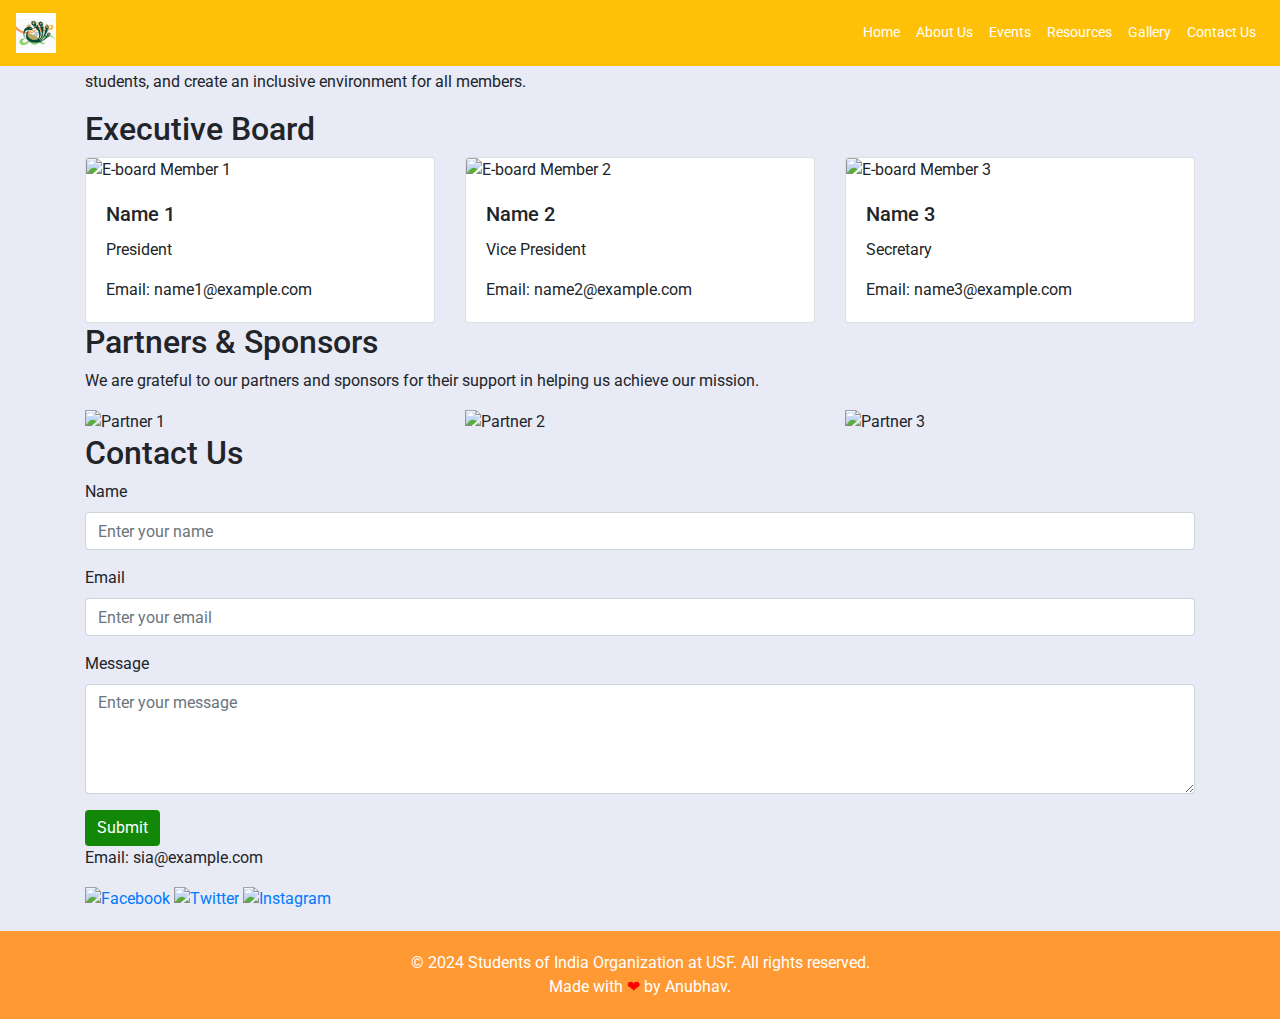
==== about.html @ 6d5f1f25 "added more pages" ====
<!DOCTYPE html>
<html lang="en">
<head>
    <meta charset="UTF-8">
    <meta name="viewport" content="width=device-width, initial-scale=1.0">
    <title>About Us / Contact Us - Students of India Organization at USF</title>
    <link rel="stylesheet" href="https://stackpath.bootstrapcdn.com/bootstrap/4.5.2/css/bootstrap.min.css">
    <link rel="stylesheet" href="home.css">
    <link href="https://fonts.googleapis.com/css2?family=Roboto:wght@400;700&display=swap" rel="stylesheet">
    <link href="https://fonts.googleapis.com/css2?family=Playfair+Display&display=swap" rel="stylesheet">
    <link href="https://cdnjs.cloudflare.com/ajax/libs/animate.css/4.1.1/animate.min.css" rel="stylesheet">
</head>
<body>
    <header>
        <nav class="navbar navbar-expand-lg navbar-light bg-warning fixed-top">
            <a class="navbar-brand" href="index.html">
                <img src="assets/images/logo.jpg" alt="SIA @ USF Logo" class="navbar-logo">
            </a>
            <button class="navbar-toggler" type="button" data-toggle="collapse" data-target="#navbarNav" aria-controls="navbarNav" aria-expanded="false" aria-label="Toggle navigation">
                <span class="navbar-toggler-icon"></span>
            </button>
            <div class="collapse navbar-collapse" id="navbarNav">
                <ul class="navbar-nav ml-auto">
                    <li class="nav-item">
                        <a class="nav-link" href="index.html#home">Home</a>
                    </li>
                    <li class="nav-item">
                        <a class="nav-link" href="index.html#about">About Us</a>
                    </li>
                    <li class="nav-item">
                        <a class="nav-link" href="index.html#events">Events</a>
                    </li>
                    <li class="nav-item">
                        <a class="nav-link" href="index.html#resources">Resources</a></li>
                    <li class="nav-item">
                        <a class="nav-link" href="index.html#gallery">Gallery</a></li>
                    <li class="nav-item">
                        <a class="nav-link" href="index.html#contact">Contact Us</a></li>
                </ul>
            </div>
        </nav>
    </header>

    <section class="about-us" data-animation="animate__fadeInUp" data-mobile-animation="animate__fadeIn" id="about">
        <div class="container">
            <h2>About Us</h2>
            <p>The Students of India Organization at USF is dedicated to promoting Indian culture and heritage on campus. We organize events, provide support to new students, and create an inclusive environment for all members.</p>
        </div>
    </section>

    <section class="e-board" data-animation="animate__fadeInLeft" data-mobile-animation="animate__fadeIn">
        <div class="container">
            <h2>Executive Board</h2>
            <div class="row">
                <div class="col-md-4">
                    <div class="card">
                        <img src="assets/images/eboard1.jpg" class="card-img-top" alt="E-board Member 1">
                        <div class="card-body">
                            <h5 class="card-title">Name 1</h5>
                            <p class="card-text">President</p>
                            <p class="card-text">Email: name1@example.com</p>
                        </div>
                    </div>
                </div>
                <div class="col-md-4">
                    <div class="card">
                        <img src="assets/images/eboard2.jpg" class="card-img-top" alt="E-board Member 2">
                        <div class="card-body">
                            <h5 class="card-title">Name 2</h5>
                            <p class="card-text">Vice President</p>
                            <p class="card-text">Email: name2@example.com</p>
                        </div>
                    </div>
                </div>
                <div class="col-md-4">
                    <div class="card">
                        <img src="assets/images/eboard3.jpg" class="card-img-top" alt="E-board Member 3">
                        <div class="card-body">
                            <h5 class="card-title">Name 3</h5>
                            <p class="card-text">Secretary</p>
                            <p class="card-text">Email: name3@example.com</p>
                        </div>
                    </div>
                </div>
                <!-- Add more e-board members as needed -->
            </div>
        </div>
    </section>

    <section class="partners-sponsors" data-animation="animate__fadeInRight" data-mobile-animation="animate__fadeIn">
        <div class="container">
            <h2>Partners & Sponsors</h2>
            <p>We are grateful to our partners and sponsors for their support in helping us achieve our mission.</p>
            <div class="row">
                <div class="col-md-4">
                    <img src="assets/images/partner1.jpg" alt="Partner 1" class="img-fluid">
                </div>
                <div class="col-md-4">
                    <img src="assets/images/partner2.jpg" alt="Partner 2" class="img-fluid">
                </div>
                <div class="col-md-4">
                    <img src="assets/images/partner3.jpg" alt="Partner 3" class="img-fluid">
                </div>
                <!-- Add more partners and sponsors as needed -->
            </div>
        </div>
    </section>

    <section class="contact-form" data-animation="animate__fadeInUp" data-mobile-animation="animate__fadeIn" id="contact">
        <div class="container">
            <h2>Contact Us</h2>
            <form>
                <div class="form-group">
                    <label for="name">Name</label>
                    <input type="text" class="form-control" id="name" placeholder="Enter your name">
                </div>
                <div class="form-group">
                    <label for="email">Email</label>
                    <input type="email" class="form-control" id="email" placeholder="Enter your email">
                </div>
                <div class="form-group">
                    <label for="message">Message</label>
                    <textarea class="form-control" id="message" rows="4" placeholder="Enter your message"></textarea>
                </div>
                <button type="submit" class="btn btn-primary">Submit</button>
            </form>
            <p class="contact-email">Email: sia@example.com</p>
            <div class="social-media-links">
                <a href="#"><img src="assets/images/facebook_icon.png" alt="Facebook"></a>
                <a href="#"><img src="assets/images/twitter_icon.png" alt="Twitter"></a>
                <a href="#"><img src="assets/images/instagram_icon.png" alt="Instagram"></a>
                <!-- Add more social media links as needed -->
            </div>
        </div>
    </section>

    <footer class="footer">
        <div class="container">
            <p>&copy; 2024 Students of India Organization at USF. All rights reserved.</p>
            <p>Made with <span>&#10084;</span> by Anubhav.</p>
        </div>
    </footer>
    <script src="https://code.jquery.com/jquery-3.5.1.slim.min.js"></script>
    <script src="https://cdn.jsdelivr.net/npm/@popperjs/core@2.5.4/dist/umd/popper.min.js"></script>
    <script src="https://stackpath.bootstrapcdn.com/bootstrap/4.5.2/js/bootstrap.min.js"></script>
    <script src="home.js"></script>
</body>
</html>
---- home.css ----
@import url('https://fonts.googleapis.com/css2?family=Roboto:wght@400;700&display=swap');
@import url('https://fonts.googleapis.com/css2?family=Playfair+Display&display=swap');
@import url('https://fonts.googleapis.com/css2?family=Nunito:wght@700&display=swap');
@import url('https://cdnjs.cloudflare.com/ajax/libs/animate.css/4.1.1/animate.min.css');

body {
    font-family: 'Roboto', sans-serif;
    margin: 0;
    padding: 0;
    box-sizing: border-box;
    background-color: #e8eaf6; /* Slightly darker background color */
    overflow-x: hidden; /* Prevent horizontal scrolling */
}

html, body {
    height: 100%;
}

.navbar {
    transition: top 0.3s;
    padding: 0.5rem 1rem;
    background-color: #ff9933; /* Saffron color */
}

.navbar-logo {
    max-height: 40px;
}

.navbar-nav .nav-link {
    color: white !important;
    font-size: 0.9em;
    transition: color 0.3s;
}

.navbar-nav .nav-link:hover {
    color: #333 !important;
}

.banner {
    position: relative;
    text-align: center;
    color: white;
}

.banner img {
    width: 100%;
    height: auto;
    opacity: 0.6; /* Increase opacity a bit */
}

.banner-text {
    position: absolute;
    top: 50%;
    left: 50%;
    transform: translate(-50%, -50%);
    font-size: 3em; /* Increase font size */
    font-family: 'Playfair Display', serif;
    padding: 0 10px;
    text-align: center;
    background-color: rgba(0, 0, 0, 0.5); /* Add background for better readability */
    border-radius: 10px;
}

.mission-statement {
    padding: 30px;
    background-color: rgba(255, 153, 51, 0.8); /* Saffron color with opacity */
    text-align: center;
    border-radius: 10px;
    margin: 20px 0;
    opacity: 0; /* Hidden initially */
    transition: opacity 0.5s ease-in-out;
    background-image: url('assets/images/background_image.png'); /* Path to your background image */
    background-size: cover;
    background-blend-mode: multiply;
}

.mission-statement h2 {
    font-size: 2em; /* Increase font size */
    color: white; /* White color */
}

.mission-statement .mission-text-box {
    background-color: rgba(0, 0, 0, 0.5); /* Add background for better readability */
    padding: 20px;
    border-radius: 10px;
    display: inline-block;
    max-width: 800px;
    margin: 0 auto;
}

.mission-statement .mission-text {
    font-size: 1.3em; /* Increase font size */
    color: white; /* White color */
    font-family: 'Nunito', sans-serif;
}

.announcements {
    padding: 30px;
    background-color: rgba(56, 142, 60, 0.8); /* Green color with opacity */
    text-align: center;
    border-radius: 10px;
    margin: 20px 0;
    opacity: 0; /* Hidden initially */
    transition: opacity 0.5s ease-in-out;
    background-image: url('assets/images/background_image.png'); /* Path to your background image */
    background-size: cover;
    background-blend-mode: multiply;
}

.announcements h2 {
    font-size: 1.5em;
    color: white; /* White color */
}

.announcements .scrolling-wrapper {
    display: flex;
    overflow-x: auto;
    padding: 10px 0;
    scroll-snap-type: x mandatory;
    padding-left: 1rem; /* Add padding to left to ensure all items are visible */
}

.announcements .announcement-card {
    background-color: #ffffff;
    border: 1px solid #dddddd;
    border-radius: 5px;
    padding: 20px;
    margin-right: 20px;
    min-width: 250px; /* Increase min-width */
    width:300px;
    flex: 0 0 auto;
    scroll-snap-align: start;
}

.volunteer-form {
    padding: 30px;
    background-color: rgba(255, 153, 51, 0.8); /* Saffron color with opacity */
    text-align: center;
    border-radius: 10px;
    margin: 20px 0;
    opacity: 0; /* Hidden initially */
    transition: opacity 0.5s ease-in-out;
    background-image: url('assets/images/background_image.png'); /* Path to your background image */
    background-size: cover;
    background-blend-mode: multiply;
}

.volunteer-form h2 {
    font-size: 1.5em;
    color: white; /* White color */
}

.volunteer-form .form-box {
    background-color: #f5f5f5;
    padding: 20px;
    border-radius: 10px;
    box-shadow: 0 0 10px rgba(0, 0, 0, 0.1);
    max-width: 600px;
    margin: 0 auto;
}

.featured-highlights {
    padding: 30px;
    background-color: rgba(56, 142, 60, 0.8); /* Green color with opacity */
    text-align: center;
    border-radius: 10px;
    margin: 20px 0;
    opacity: 0; /* Hidden initially */
    transition: opacity 0.5s ease-in-out;
    background-image: url('assets/images/background_image.png'); /* Path to your background image */
    background-size: cover;
    background-blend-mode: multiply;
}

.featured-highlights h2 {
    font-size: 1.5em;
    color: white; /* White color */
}

.featured-highlights .scrolling-wrapper {
    display: flex;
    overflow-x: auto;
    padding: 10px 0;
    /* justify-content: center; Center the items */
    scroll-snap-type: x mandatory;
    padding-left: 1rem; /* Add padding to left to ensure all items are visible */
}

.featured-highlights .highlight-card {
    background-color: #ffffff;
    border: 1px solid #dddddd;
    border-radius: 5px;
    padding: 20px;
    margin-right: 20px;
    min-width: 250px; /* Match min-width */
    width:300px;

    flex: 0 0 auto;
    scroll-snap-align: start;
}

.featured-highlights .highlight-card img {
    width: 100%;
    height: auto;
    max-height: 150px; /* Limit image height */
    object-fit: cover;
}

.member-quotes {
    padding: 30px;
    background-color: rgba(255, 153, 51, 0.8); /* Saffron color with opacity */
    text-align: center;
    border-radius: 10px;
    margin: 20px 0;
    opacity: 0; /* Hidden initially */
    transition: opacity 0.5s ease-in-out;
    background-image: url('assets/images/background_image.png'); /* Path to your background image */
    background-size: cover;
    background-blend-mode: multiply;
}

.member-quotes h2 {
    font-size: 1.5em;
    color: white; /* White color */
}

.member-quotes .scrolling-wrapper {
    display: flex;
    overflow-x: auto;
    padding: 10px 0;
    /* justify-content: center; Center the items */
    scroll-snap-type: x mandatory;
    padding-left: 1rem; /* Add padding to left to ensure all items are visible */
}

.member-quotes .quote-card {
    background-color: #ffffff;
    border: 1px solid #dddddd;
    border-radius: 5px;
    padding: 20px;
    margin-right: 20px;
    min-width: 250px; /* Match min-width */
        width:300px;

    flex: 0 0 auto;
    scroll-snap-align: start;
}

.footer {
    background-color: #ff9933;
    color: white;
    text-align: center;
    padding: 20px 0;
    margin-top: 20px;
    position: relative;
    bottom: 0;
    width: 100%;
}

.footer p {
    margin: 0;
    font-size: 1em;
}

.footer span {
    color: red;
}

.btn-primary {
    background-color: #138808; /* Green color */
    border: none;
}

.btn-primary:hover {
    background-color: #0b5e08; /* Darker green color */
}

/* Custom Scrollbar */
.scrolling-wrapper::-webkit-scrollbar {
    height: 8px;
}

.scrolling-wrapper::-webkit-scrollbar-thumb {
    background-color: #138808; /* Green color */
    border-radius: 10px;
}

.scrolling-wrapper::-webkit-scrollbar-track {
    background: #ff9933; /* Saffron color */
}









/* Responsive adjustments */
@media (max-width: 768px) {
    .navbar-nav {
        flex-direction: column;
    }

    .navbar-nav .nav-link {
        font-size: 1em;
    }

    .banner-text {
        top:60%;
    }
    .banner-text h1 {
        font-size: 0.4em; /* Adjust font size for smaller screens */
        /* top: 60%; Adjust position to avoid overlap with navbar */
    }
    

    .mission-statement, .announcements, .volunteer-form, .featured-highlights, .member-quotes {
        padding: 20px;
    }

    .mission-statement h2, .announcements h2, .volunteer-form h2, .featured-highlights h2, .member-quotes h2 {
        font-size: 1.2em;
    }

    .mission-statement .mission-text, .announcements p, .volunteer-form p, .featured-highlights p, .member-quotes p {
        font-size: 0.9em;
    }

    .scrolling-wrapper {
        padding: 10px 0;
    }

    .highlight-card img, .announcement-card img {
        /* max-height: 80px; Further limit image height for smaller screens */
    }
}
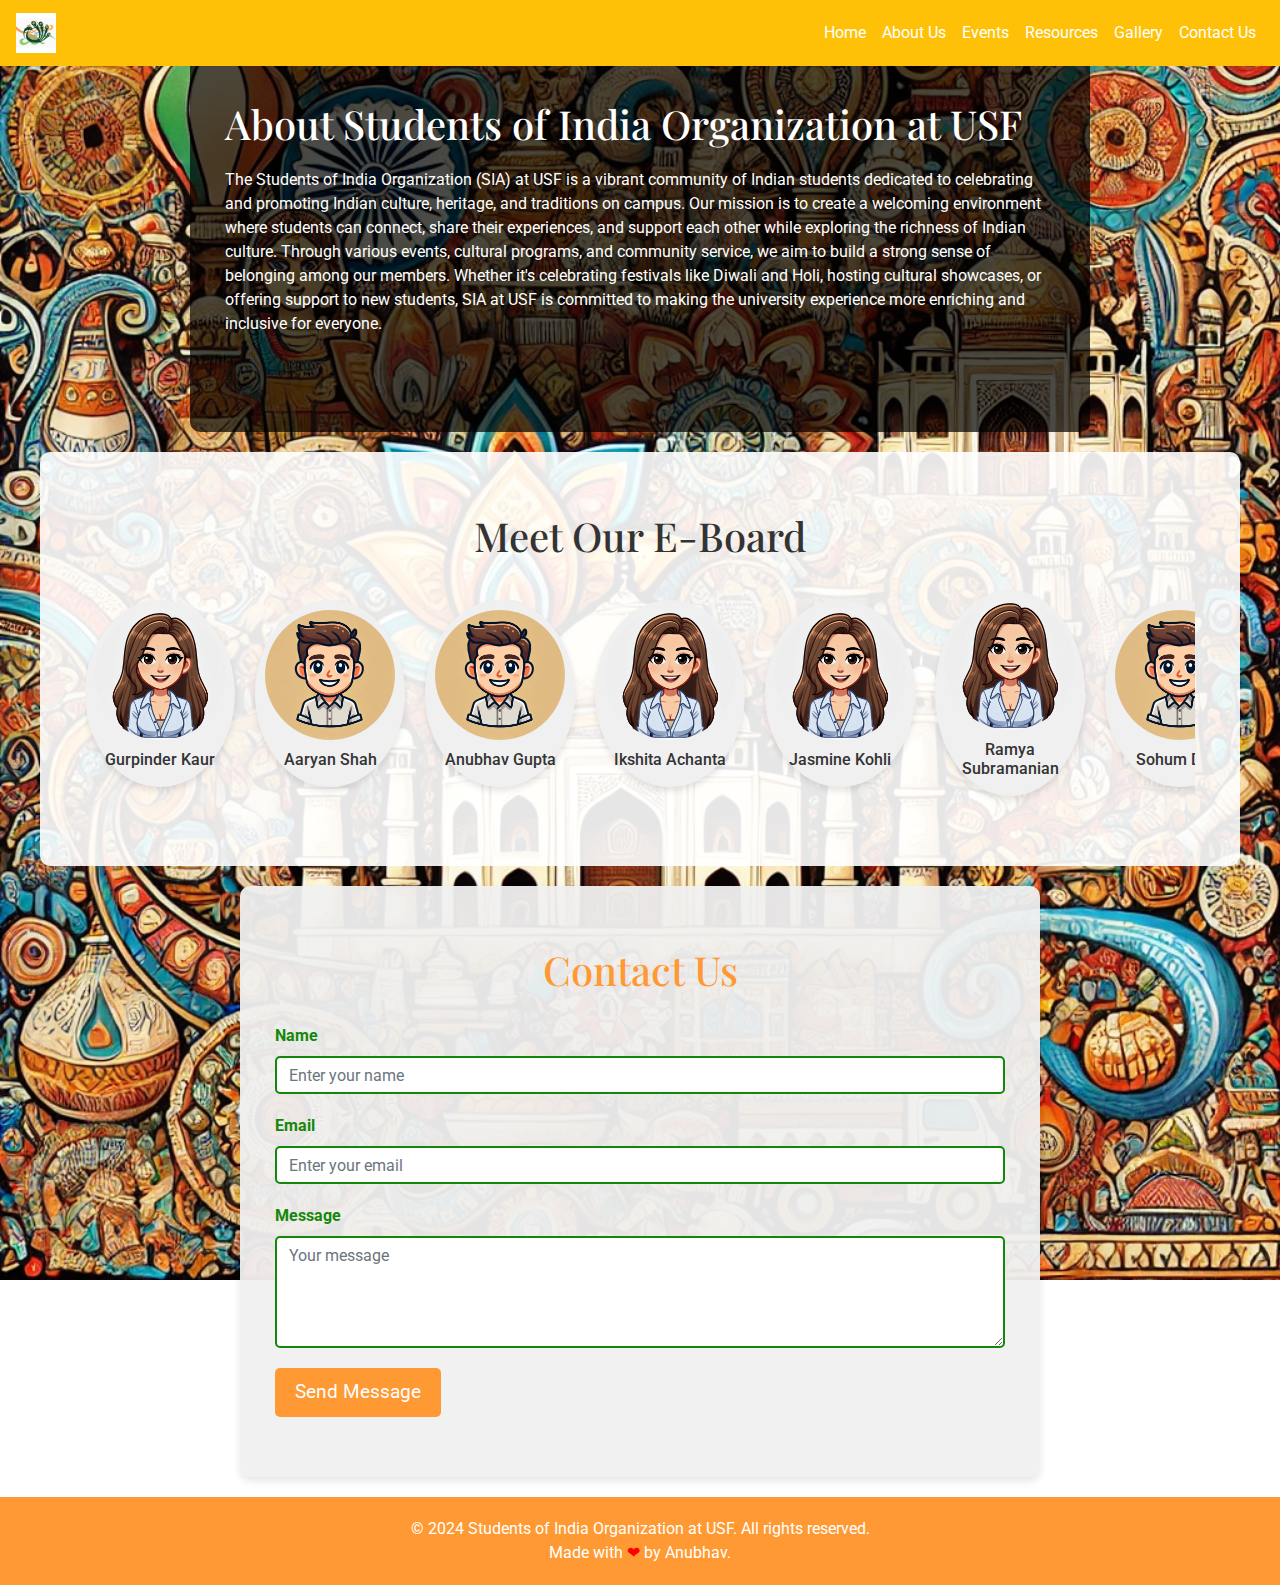
==== commit 126d513d: "about page done" ====
--- a/about.html
+++ b/about.html
@@ -3,12 +3,11 @@
 <head>
     <meta charset="UTF-8">
     <meta name="viewport" content="width=device-width, initial-scale=1.0">
-    <title>About Us / Contact Us - Students of India Organization at USF</title>
+    <title>About Us - Students of India Organization at USF</title>
     <link rel="stylesheet" href="https://stackpath.bootstrapcdn.com/bootstrap/4.5.2/css/bootstrap.min.css">
-    <link rel="stylesheet" href="home.css">
+    <link rel="stylesheet" href="about.css"> <!-- New CSS file for the About page -->
     <link href="https://fonts.googleapis.com/css2?family=Roboto:wght@400;700&display=swap" rel="stylesheet">
     <link href="https://fonts.googleapis.com/css2?family=Playfair+Display&display=swap" rel="stylesheet">
-    <link href="https://cdnjs.cloudflare.com/ajax/libs/animate.css/4.1.1/animate.min.css" rel="stylesheet">
 </head>
 <body>
     <header>
@@ -25,88 +24,105 @@
                         <a class="nav-link" href="index.html#home">Home</a>
                     </li>
                     <li class="nav-item">
-                        <a class="nav-link" href="index.html#about">About Us</a>
+                        <a class="nav-link" href="about.html">About Us</a>
                     </li>
                     <li class="nav-item">
-                        <a class="nav-link" href="index.html#events">Events</a>
+                        <a class="nav-link" href="events.html">Events</a>
                     </li>
                     <li class="nav-item">
-                        <a class="nav-link" href="index.html#resources">Resources</a></li>
+                        <a class="nav-link" href="resources.html">Resources</a></li>
                     <li class="nav-item">
-                        <a class="nav-link" href="index.html#gallery">Gallery</a></li>
+                        <a class="nav-link" href="gallery.html">Gallery</a></li>
                     <li class="nav-item">
-                        <a class="nav-link" href="index.html#contact">Contact Us</a></li>
+                        <a class="nav-link" href="contact.html">Contact Us</a></li>
                 </ul>
             </div>
         </nav>
     </header>
 
-    <section class="about-us" data-animation="animate__fadeInUp" data-mobile-animation="animate__fadeIn" id="about">
+    <!-- About Us Section -->
+    <section class="intro" id="about">
         <div class="container">
-            <h2>About Us</h2>
-            <p>The Students of India Organization at USF is dedicated to promoting Indian culture and heritage on campus. We organize events, provide support to new students, and create an inclusive environment for all members.</p>
+            <h2>About Students of India Organization at USF</h2>
+            <p>
+                The Students of India Organization (SIA) at USF is a vibrant community of Indian students dedicated to celebrating and promoting Indian culture, heritage, and traditions on campus. Our mission is to create a welcoming environment where students can connect, share their experiences, and support each other while exploring the richness of Indian culture. Through various events, cultural programs, and community service, we aim to build a strong sense of belonging among our members. Whether it's celebrating festivals like Diwali and Holi, hosting cultural showcases, or offering support to new students, SIA at USF is committed to making the university experience more enriching and inclusive for everyone.
+            </p>
         </div>
     </section>
 
-    <section class="e-board" data-animation="animate__fadeInLeft" data-mobile-animation="animate__fadeIn">
+    <!-- E-board Members Section -->
+    <section class="eboard-members" id="eboard">
         <div class="container">
-            <h2>Executive Board</h2>
-            <div class="row">
-                <div class="col-md-4">
-                    <div class="card">
-                        <img src="assets/images/eboard1.jpg" class="card-img-top" alt="E-board Member 1">
-                        <div class="card-body">
-                            <h5 class="card-title">Name 1</h5>
-                            <p class="card-text">President</p>
-                            <p class="card-text">Email: name1@example.com</p>
-                        </div>
+            <h2>Meet Our E-Board</h2>
+            <div class="scroll-container">
+                <div class="scroll-content" id="scroll-content">
+                    <!-- E-board member 1 -->
+                    <div class="member-card">
+                        <img src="assets/images/female.png" alt="Gurpinder Kaur">
+                        <h3>Gurpinder Kaur</h3>
+                    </div>
+                    <!-- E-board member 2 -->
+                    <div class="member-card">
+                        <img src="assets/images/male.png" alt="Aaryan Shah">
+                        <h3>Aaryan Shah</h3>
+                    </div>
+                    <!-- E-board member 3 -->
+                    <div class="member-card">
+                        <img src="assets/images/male.png" alt="Anubhav Gupta">
+                        <h3>Anubhav Gupta</h3>
+                    </div>
+                    <!-- E-board member 4 -->
+                    <div class="member-card">
+                        <img src="assets/images/female.png" alt="Ikshita Achanta">
+                        <h3>Ikshita Achanta</h3>
+                    </div>
+                    <!-- E-board member 5 -->
+                    <div class="member-card">
+                        <img src="assets/images/female.png" alt="Jasmine Kohli">
+                        <h3>Jasmine Kohli</h3>
+                    </div>
+                    <!-- E-board member 6 -->
+                    <div class="member-card">
+                        <img src="assets/images/female.png" alt="Ramya Subramanian">
+                        <h3>Ramya Subramanian</h3>
+                    </div>
+                    <!-- E-board member 7 -->
+                    <div class="member-card">
+                        <img src="assets/images/male.png" alt="Sohum Dhru">
+                        <h3>Sohum Dhru</h3>
+                    </div>
+                    <!-- E-board member 8 -->
+                    <div class="member-card">
+                        <img src="assets/images/female.png" alt="Stuti Dibbur">
+                        <h3>Stuti Dibbur</h3>
+                    </div>
+                    <!-- E-board member 9 -->
+                    <div class="member-card">
+                        <img src="assets/images/female.png" alt="Tejasvy Ram">
+                        <h3>Tejasvy Ram</h3>
+                    </div>
+                    <!-- E-board member 10 -->
+                    <div class="member-card">
+                        <img src="assets/images/male.png" alt="Vengal Rao Pachchva">
+                        <h3>Vengal Rao Pachchva</h3>
+                    </div>
+                    <!-- E-board member 11 -->
+                    <div class="member-card">
+                        <img src="assets/images/male.png" alt="Tanish Sood">
+                        <h3>Tanish Sood</h3>
+                    </div>
+                    <!-- E-board member 12 -->
+                    <div class="member-card">
+                        <img src="assets/images/male.png" alt="Lohidhar Kolla">
+                        <h3>Lohidhar Kolla</h3>
                     </div>
                 </div>
-                <div class="col-md-4">
-                    <div class="card">
-                        <img src="assets/images/eboard2.jpg" class="card-img-top" alt="E-board Member 2">
-                        <div class="card-body">
-                            <h5 class="card-title">Name 2</h5>
-                            <p class="card-text">Vice President</p>
-                            <p class="card-text">Email: name2@example.com</p>
-                        </div>
-                    </div>
-                </div>
-                <div class="col-md-4">
-                    <div class="card">
-                        <img src="assets/images/eboard3.jpg" class="card-img-top" alt="E-board Member 3">
-                        <div class="card-body">
-                            <h5 class="card-title">Name 3</h5>
-                            <p class="card-text">Secretary</p>
-                            <p class="card-text">Email: name3@example.com</p>
-                        </div>
-                    </div>
-                </div>
-                <!-- Add more e-board members as needed -->
             </div>
         </div>
     </section>
 
-    <section class="partners-sponsors" data-animation="animate__fadeInRight" data-mobile-animation="animate__fadeIn">
-        <div class="container">
-            <h2>Partners & Sponsors</h2>
-            <p>We are grateful to our partners and sponsors for their support in helping us achieve our mission.</p>
-            <div class="row">
-                <div class="col-md-4">
-                    <img src="assets/images/partner1.jpg" alt="Partner 1" class="img-fluid">
-                </div>
-                <div class="col-md-4">
-                    <img src="assets/images/partner2.jpg" alt="Partner 2" class="img-fluid">
-                </div>
-                <div class="col-md-4">
-                    <img src="assets/images/partner3.jpg" alt="Partner 3" class="img-fluid">
-                </div>
-                <!-- Add more partners and sponsors as needed -->
-            </div>
-        </div>
-    </section>
-
-    <section class="contact-form" data-animation="animate__fadeInUp" data-mobile-animation="animate__fadeIn" id="contact">
+    <!-- Contact Us Section -->
+    <section class="contact-us" id="contact">
         <div class="container">
             <h2>Contact Us</h2>
             <form>
@@ -120,17 +136,10 @@
                 </div>
                 <div class="form-group">
                     <label for="message">Message</label>
-                    <textarea class="form-control" id="message" rows="4" placeholder="Enter your message"></textarea>
+                    <textarea class="form-control" id="message" rows="4" placeholder="Your message"></textarea>
                 </div>
-                <button type="submit" class="btn btn-primary">Submit</button>
+                <button type="submit" class="btn btn-primary">Send Message</button>
             </form>
-            <p class="contact-email">Email: sia@example.com</p>
-            <div class="social-media-links">
-                <a href="#"><img src="assets/images/facebook_icon.png" alt="Facebook"></a>
-                <a href="#"><img src="assets/images/twitter_icon.png" alt="Twitter"></a>
-                <a href="#"><img src="assets/images/instagram_icon.png" alt="Instagram"></a>
-                <!-- Add more social media links as needed -->
-            </div>
         </div>
     </section>
 
@@ -143,6 +152,6 @@
     <script src="https://code.jquery.com/jquery-3.5.1.slim.min.js"></script>
     <script src="https://cdn.jsdelivr.net/npm/@popperjs/core@2.5.4/dist/umd/popper.min.js"></script>
     <script src="https://stackpath.bootstrapcdn.com/bootstrap/4.5.2/js/bootstrap.min.js"></script>
-    <script src="home.js"></script>
+    <script src="about.js"></script> <!-- New JS file for the About page -->
 </body>
 </html>
--- a/about.css
+++ b/about.css
@@ -0,0 +1,220 @@
+@import url('https://fonts.googleapis.com/css2?family=Roboto:wght@400;700&display=swap');
+@import url('https://fonts.googleapis.com/css2?family=Playfair+Display&display=swap');
+@import url('https://cdnjs.cloudflare.com/ajax/libs/animate.css/4.1.1/animate.min.css');
+
+/* General Styles */
+body {
+    font-family: 'Roboto', sans-serif;
+    margin: 0;
+    padding: 0;
+    box-sizing: border-box;
+    background-image: url('assets/images/about.png'); /* Background image */
+    background-size: cover;
+    background-repeat: no-repeat;
+    background-attachment: fixed;
+    overflow-x: hidden;
+}
+
+/* Navbar Styles */
+.navbar {
+    transition: top 0.3s;
+    padding: 0.5rem 1rem;
+    background-color: rgba(255, 153, 51, 0.9); /* Saffron color with slight transparency */
+}
+
+.navbar-logo {
+    max-height: 40px;
+}
+
+.navbar-nav .nav-link {
+    color: white !important;
+    font-size: 1em;
+    transition: color 0.3s;
+}
+
+.navbar-nav .nav-link:hover {
+    color: #333 !important;
+}
+
+/* About Us Section */
+.intro {
+    padding: 80px 20px;
+    background-color: rgba(0, 0, 0, 0.7); /* Slightly dark background for readability */
+    border-radius: 10px;
+    color: white;
+    margin: 20px auto;
+    max-width: 900px;
+}
+
+.intro h2 {
+    font-size: 2.5em;
+    font-family: 'Playfair Display', serif;
+    margin-bottom: 20px;
+}
+
+/* E-board Section */
+.eboard-members {
+    padding: 60px 20px;
+    background-color: rgba(255, 255, 255, 0.9); /* Light background */
+    border-radius: 10px;
+    color: #333;
+    margin: 20px auto;
+    max-width: 1200px;
+}
+
+.eboard-members h2 {
+    font-size: 2.5em;
+    font-family: 'Playfair Display', serif;
+    margin-bottom: 30px;
+    text-align: center;
+}
+
+.scroll-container {
+    display: flex;
+    overflow-x: auto;
+    padding-bottom: 10px;
+    -webkit-overflow-scrolling: touch;
+    scroll-behavior: smooth;
+}
+
+/* Custom Scrollbar */
+.scroll-container::-webkit-scrollbar {
+    height: 10px;
+    background-color: #e0f7fa; /* Light blue to match an Indian aesthetic */
+    border-radius: 5px;
+}
+
+.scroll-container::-webkit-scrollbar-thumb {
+    background: linear-gradient(45deg, #ff9933, #138808); /* Saffron and green gradient */
+    border-radius: 5px;
+    border: 2px solid #fff; /* White border to add contrast */
+    box-shadow: 0 0 10px rgba(0, 0, 0, 0.1); /* Light shadow for a 3D effect */
+}
+
+.scroll-container::-webkit-scrollbar-thumb:hover {
+    background: linear-gradient(45deg, #ffb347, #1b5e20); /* Slightly lighter gradient on hover */
+}
+
+.scroll-container::-webkit-scrollbar-track {
+    background: #ffffff; /* White background for contrast */
+    border-radius: 5px;
+}
+
+/* Member Cards */
+.scroll-content {
+    display: flex;
+    justify-content: flex-start;
+    align-items: center;
+    gap: 20px;
+}
+
+.member-card {
+    min-width: 150px;
+    max-width: 150px;
+    text-align: center;
+    border-radius: 50%;
+    background-color: #f0f0f0;
+    padding: 10px;
+    box-shadow: 0 4px 6px rgba(0, 0, 0, 0.1);
+    transition: transform 0.3s ease;
+}
+
+.member-card img {
+    width: 100%;
+    border-radius: 50%;
+    margin-bottom: 10px;
+}
+
+.member-card h3 {
+    font-size: 1em;
+    color: #333;
+}
+
+.member-card:hover {
+    transform: scale(1.1);
+}
+
+/* Contact Us Section */
+.contact-us {
+    padding: 60px 20px;
+    background-color: rgba(240, 240, 240, 0.95); /* Light background with slight transparency */
+    border-radius: 10px;
+    margin: 20px auto;
+    max-width: 800px;
+    box-shadow: 0 4px 8px rgba(0, 0, 0, 0.1);
+    text-align: center;
+}
+
+.contact-us h2 {
+    font-size: 2.5em;
+    font-family: 'Playfair Display', serif;
+    color: #ff9933; /* Saffron color for the title */
+    margin-bottom: 30px;
+}
+
+.contact-us form {
+    text-align: left;
+}
+
+.contact-us .form-group {
+    margin-bottom: 20px;
+}
+
+.contact-us .form-group label {
+    font-weight: bold;
+    color: #138808; /* Green color for labels */
+}
+
+.contact-us .form-control {
+    border: 2px solid #138808; /* Green border for inputs */
+    border-radius: 5px;
+}
+
+.contact-us .btn-primary {
+    background-color: #ff9933; /* Saffron color for the button */
+    border: none;
+    padding: 10px 20px;
+    font-size: 1.2em;
+    border-radius: 5px;
+    transition: background-color 0.3s ease;
+}
+
+.contact-us .btn-primary:hover {
+    background-color: #ffb347; /* Lighter saffron on hover */
+}
+
+/* Footer Styles */
+.footer {
+    background-color: #ff9933;
+    color: white;
+    text-align: center;
+    padding: 20px 0;
+    position: relative;
+    bottom: 0;
+    width: 100%;
+}
+
+.footer p {
+    margin: 0;
+    font-size: 1em;
+}
+
+.footer span {
+    color: red;
+}
+
+/* Responsive adjustments */
+@media (max-width: 768px) {
+    .navbar-nav {
+        flex-direction: column;
+    }
+
+    .contact-us h2 {
+        font-size: 2em;
+    }
+
+    .contact-us .btn-primary {
+        width: 100%;
+        padding: 15px;
+    }
+}
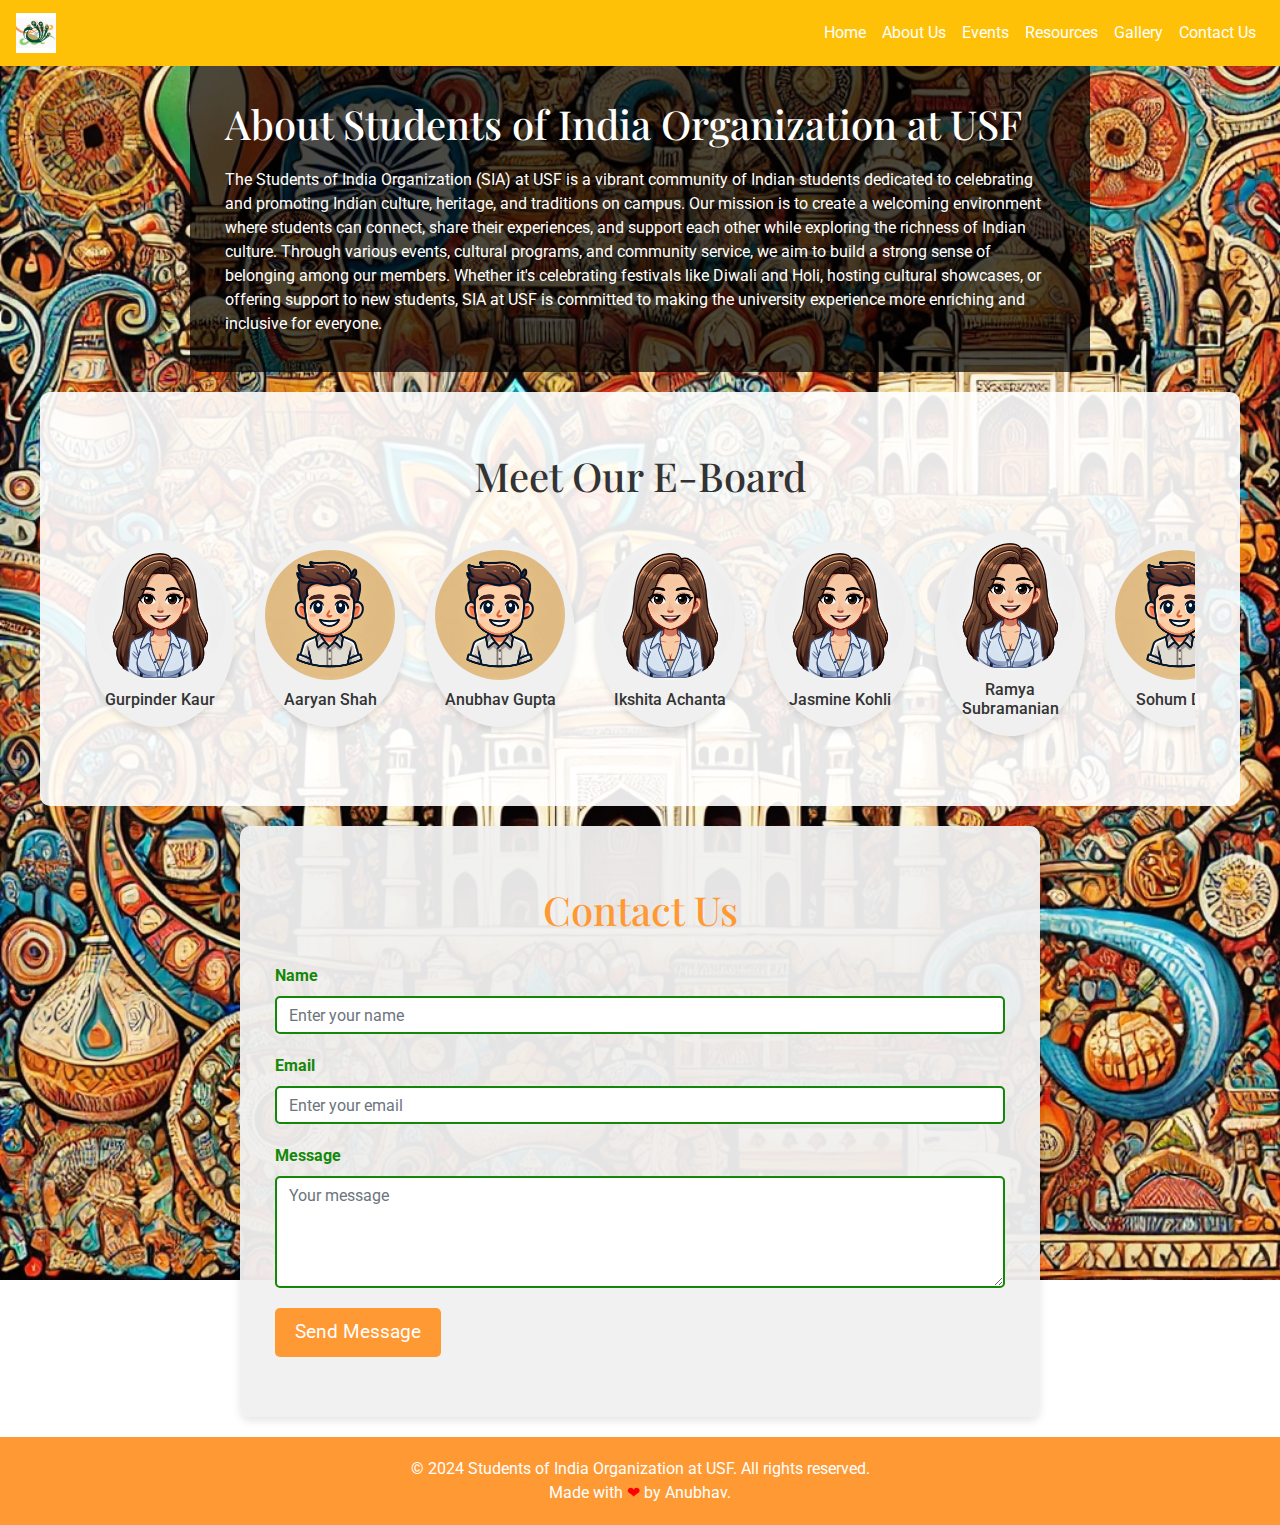
==== commit 9c1ecb08: "added animations about page" ====
--- a/about.html
+++ b/about.html
@@ -5,9 +5,10 @@
     <meta name="viewport" content="width=device-width, initial-scale=1.0">
     <title>About Us - Students of India Organization at USF</title>
     <link rel="stylesheet" href="https://stackpath.bootstrapcdn.com/bootstrap/4.5.2/css/bootstrap.min.css">
-    <link rel="stylesheet" href="about.css"> <!-- New CSS file for the About page -->
+    <link rel="stylesheet" href="about.css"> <!-- Link to the CSS file for About page -->
     <link href="https://fonts.googleapis.com/css2?family=Roboto:wght@400;700&display=swap" rel="stylesheet">
     <link href="https://fonts.googleapis.com/css2?family=Playfair+Display&display=swap" rel="stylesheet">
+    <link rel="stylesheet" href="https://cdnjs.cloudflare.com/ajax/libs/animate.css/4.1.1/animate.min.css">
 </head>
 <body>
     <header>
@@ -56,62 +57,51 @@
             <h2>Meet Our E-Board</h2>
             <div class="scroll-container">
                 <div class="scroll-content" id="scroll-content">
-                    <!-- E-board member 1 -->
+                    <!-- E-board members -->
                     <div class="member-card">
                         <img src="assets/images/female.png" alt="Gurpinder Kaur">
                         <h3>Gurpinder Kaur</h3>
                     </div>
-                    <!-- E-board member 2 -->
                     <div class="member-card">
                         <img src="assets/images/male.png" alt="Aaryan Shah">
                         <h3>Aaryan Shah</h3>
                     </div>
-                    <!-- E-board member 3 -->
                     <div class="member-card">
                         <img src="assets/images/male.png" alt="Anubhav Gupta">
                         <h3>Anubhav Gupta</h3>
                     </div>
-                    <!-- E-board member 4 -->
                     <div class="member-card">
                         <img src="assets/images/female.png" alt="Ikshita Achanta">
                         <h3>Ikshita Achanta</h3>
                     </div>
-                    <!-- E-board member 5 -->
                     <div class="member-card">
                         <img src="assets/images/female.png" alt="Jasmine Kohli">
                         <h3>Jasmine Kohli</h3>
                     </div>
-                    <!-- E-board member 6 -->
                     <div class="member-card">
                         <img src="assets/images/female.png" alt="Ramya Subramanian">
                         <h3>Ramya Subramanian</h3>
                     </div>
-                    <!-- E-board member 7 -->
                     <div class="member-card">
                         <img src="assets/images/male.png" alt="Sohum Dhru">
                         <h3>Sohum Dhru</h3>
                     </div>
-                    <!-- E-board member 8 -->
                     <div class="member-card">
                         <img src="assets/images/female.png" alt="Stuti Dibbur">
                         <h3>Stuti Dibbur</h3>
                     </div>
-                    <!-- E-board member 9 -->
                     <div class="member-card">
                         <img src="assets/images/female.png" alt="Tejasvy Ram">
                         <h3>Tejasvy Ram</h3>
                     </div>
-                    <!-- E-board member 10 -->
                     <div class="member-card">
                         <img src="assets/images/male.png" alt="Vengal Rao Pachchva">
                         <h3>Vengal Rao Pachchva</h3>
                     </div>
-                    <!-- E-board member 11 -->
                     <div class="member-card">
                         <img src="assets/images/male.png" alt="Tanish Sood">
                         <h3>Tanish Sood</h3>
                     </div>
-                    <!-- E-board member 12 -->
                     <div class="member-card">
                         <img src="assets/images/male.png" alt="Lohidhar Kolla">
                         <h3>Lohidhar Kolla</h3>
@@ -152,6 +142,6 @@
     <script src="https://code.jquery.com/jquery-3.5.1.slim.min.js"></script>
     <script src="https://cdn.jsdelivr.net/npm/@popperjs/core@2.5.4/dist/umd/popper.min.js"></script>
     <script src="https://stackpath.bootstrapcdn.com/bootstrap/4.5.2/js/bootstrap.min.js"></script>
-    <script src="about.js"></script> <!-- New JS file for the About page -->
+    <script src="about.js"></script> <!-- JavaScript file for the About page -->
 </body>
 </html>
--- a/about.css
+++ b/about.css
@@ -38,12 +38,13 @@
 
 /* About Us Section */
 .intro {
-    padding: 80px 20px;
+    padding: 80px 20px 20px 20px;
     background-color: rgba(0, 0, 0, 0.7); /* Slightly dark background for readability */
     border-radius: 10px;
     color: white;
     margin: 20px auto;
     max-width: 900px;
+    max-height: fit-content;
 }
 
 .intro h2 {
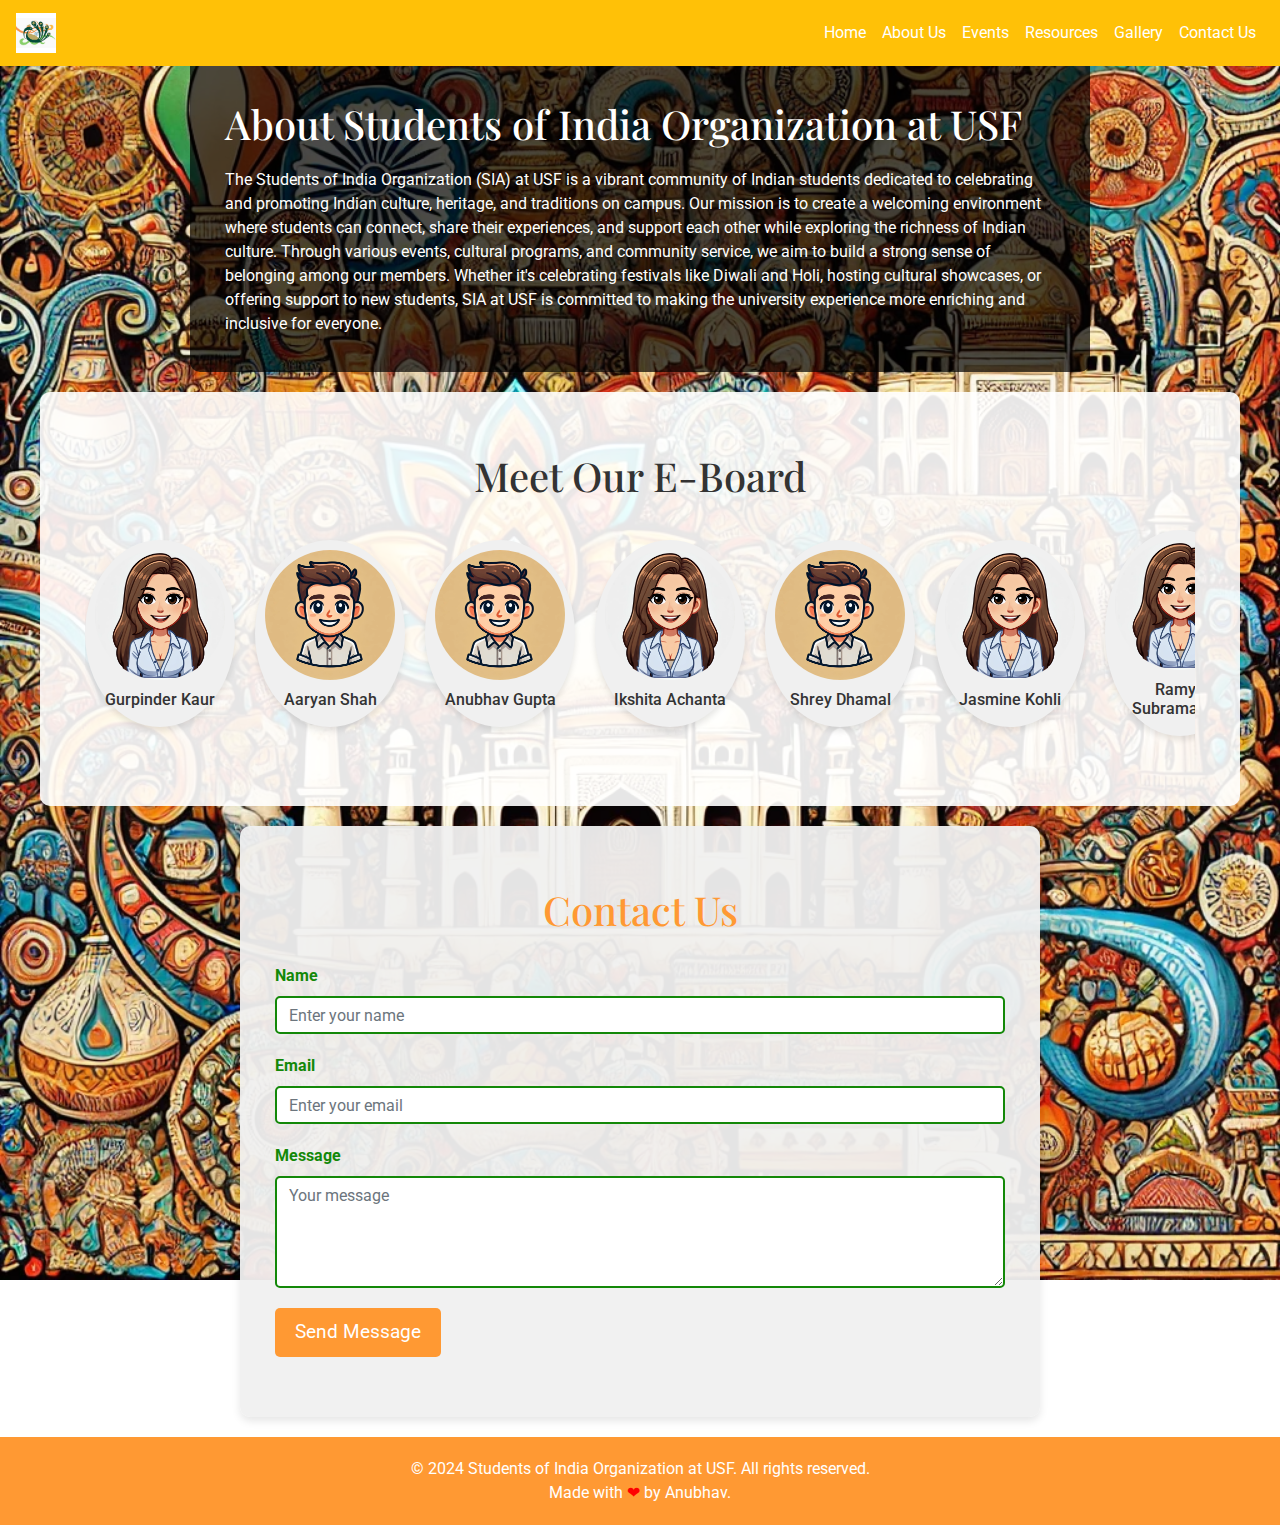
==== commit 1c76b01d: "Added E-Board Member" ====
--- a/about.html
+++ b/about.html
@@ -75,6 +75,10 @@
                         <h3>Ikshita Achanta</h3>
                     </div>
                     <div class="member-card">
+                        <img src="assets/images/male.png" alt="Shrey Dhamal">
+                        <h3>Shrey Dhamal</h3>
+                    </div>
+                    <div class="member-card">
                         <img src="assets/images/female.png" alt="Jasmine Kohli">
                         <h3>Jasmine Kohli</h3>
                     </div>
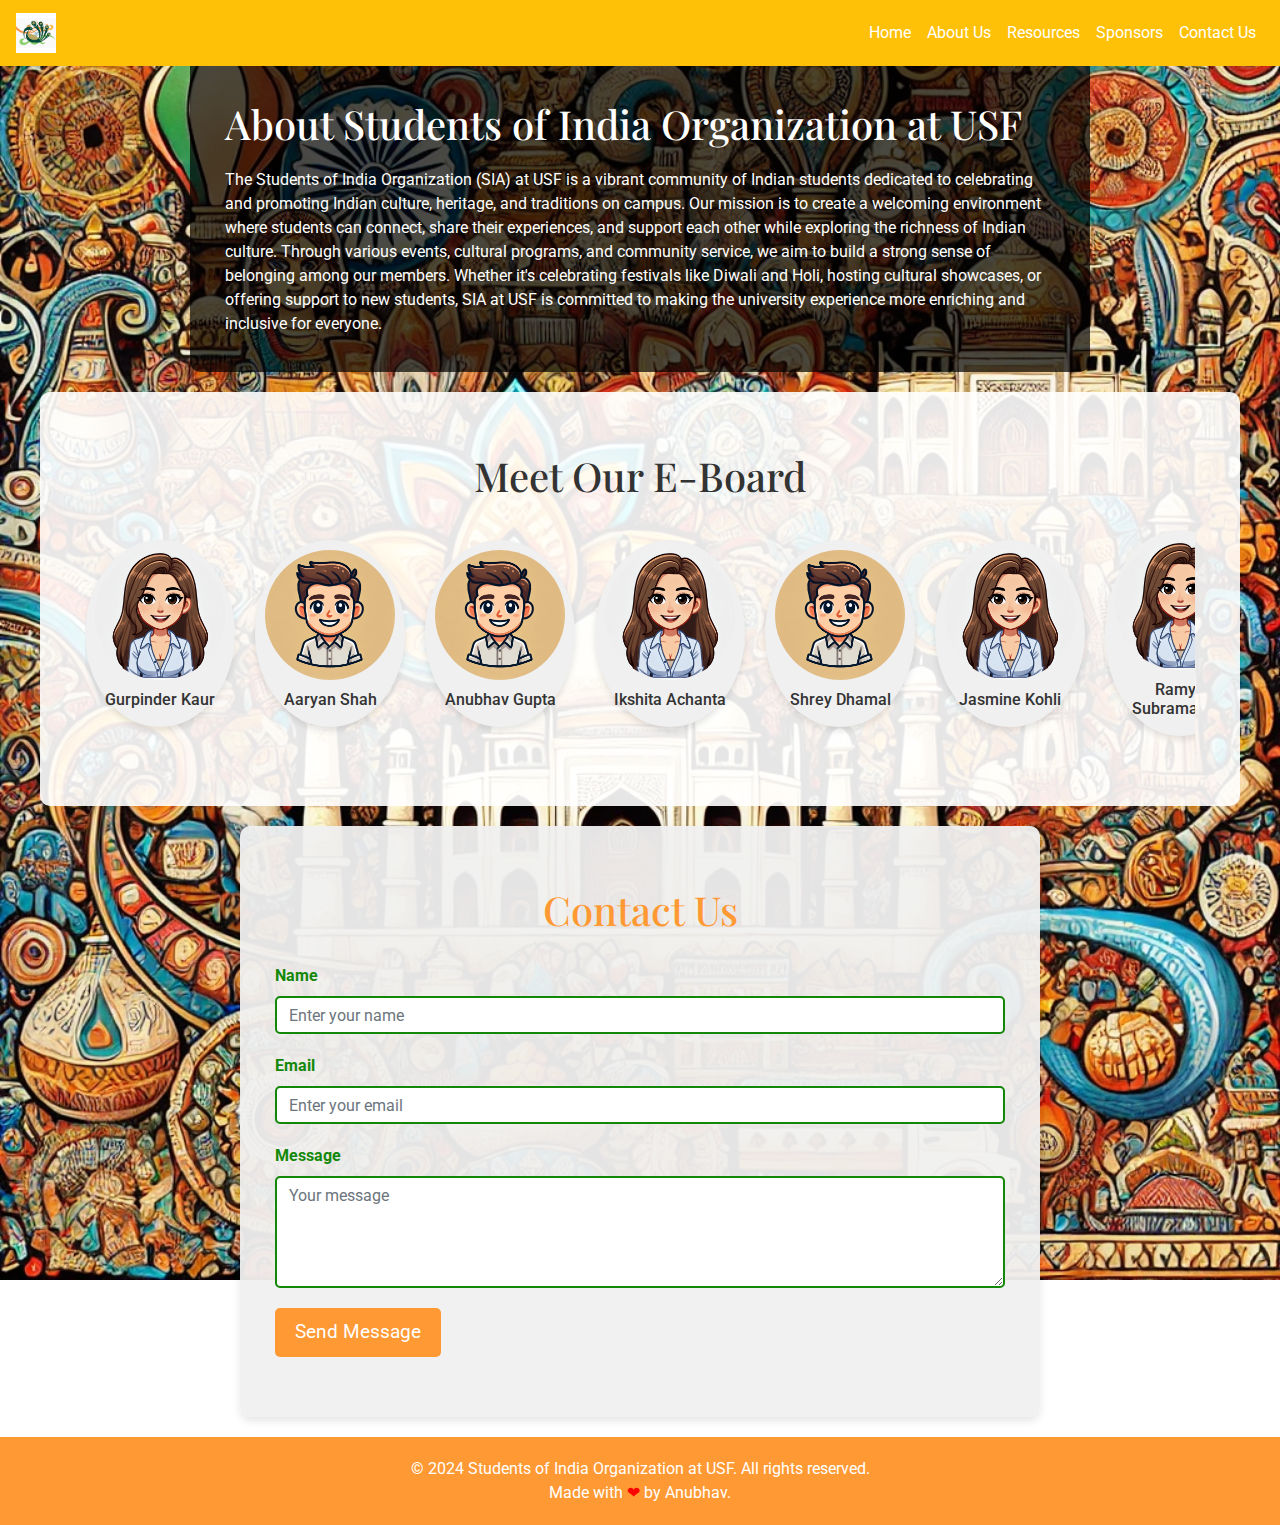
==== commit 21d027d6: "Changed navbar of all pages" ====
--- a/about.html
+++ b/about.html
@@ -22,20 +22,17 @@
             <div class="collapse navbar-collapse" id="navbarNav">
                 <ul class="navbar-nav ml-auto">
                     <li class="nav-item">
-                        <a class="nav-link" href="index.html#home">Home</a>
+                        <a class="nav-link" href="index.html">Home</a>
                     </li>
                     <li class="nav-item">
                         <a class="nav-link" href="about.html">About Us</a>
                     </li>
                     <li class="nav-item">
-                        <a class="nav-link" href="events.html">Events</a>
-                    </li>
-                    <li class="nav-item">
                         <a class="nav-link" href="resources.html">Resources</a></li>
                     <li class="nav-item">
-                        <a class="nav-link" href="gallery.html">Gallery</a></li>
+                        <a class="nav-link" href="index.html#sponsors">Sponsors</a></li>
                     <li class="nav-item">
-                        <a class="nav-link" href="contact.html">Contact Us</a></li>
+                        <a class="nav-link" href="about.html#contact">Contact Us</a></li>
                 </ul>
             </div>
         </nav>
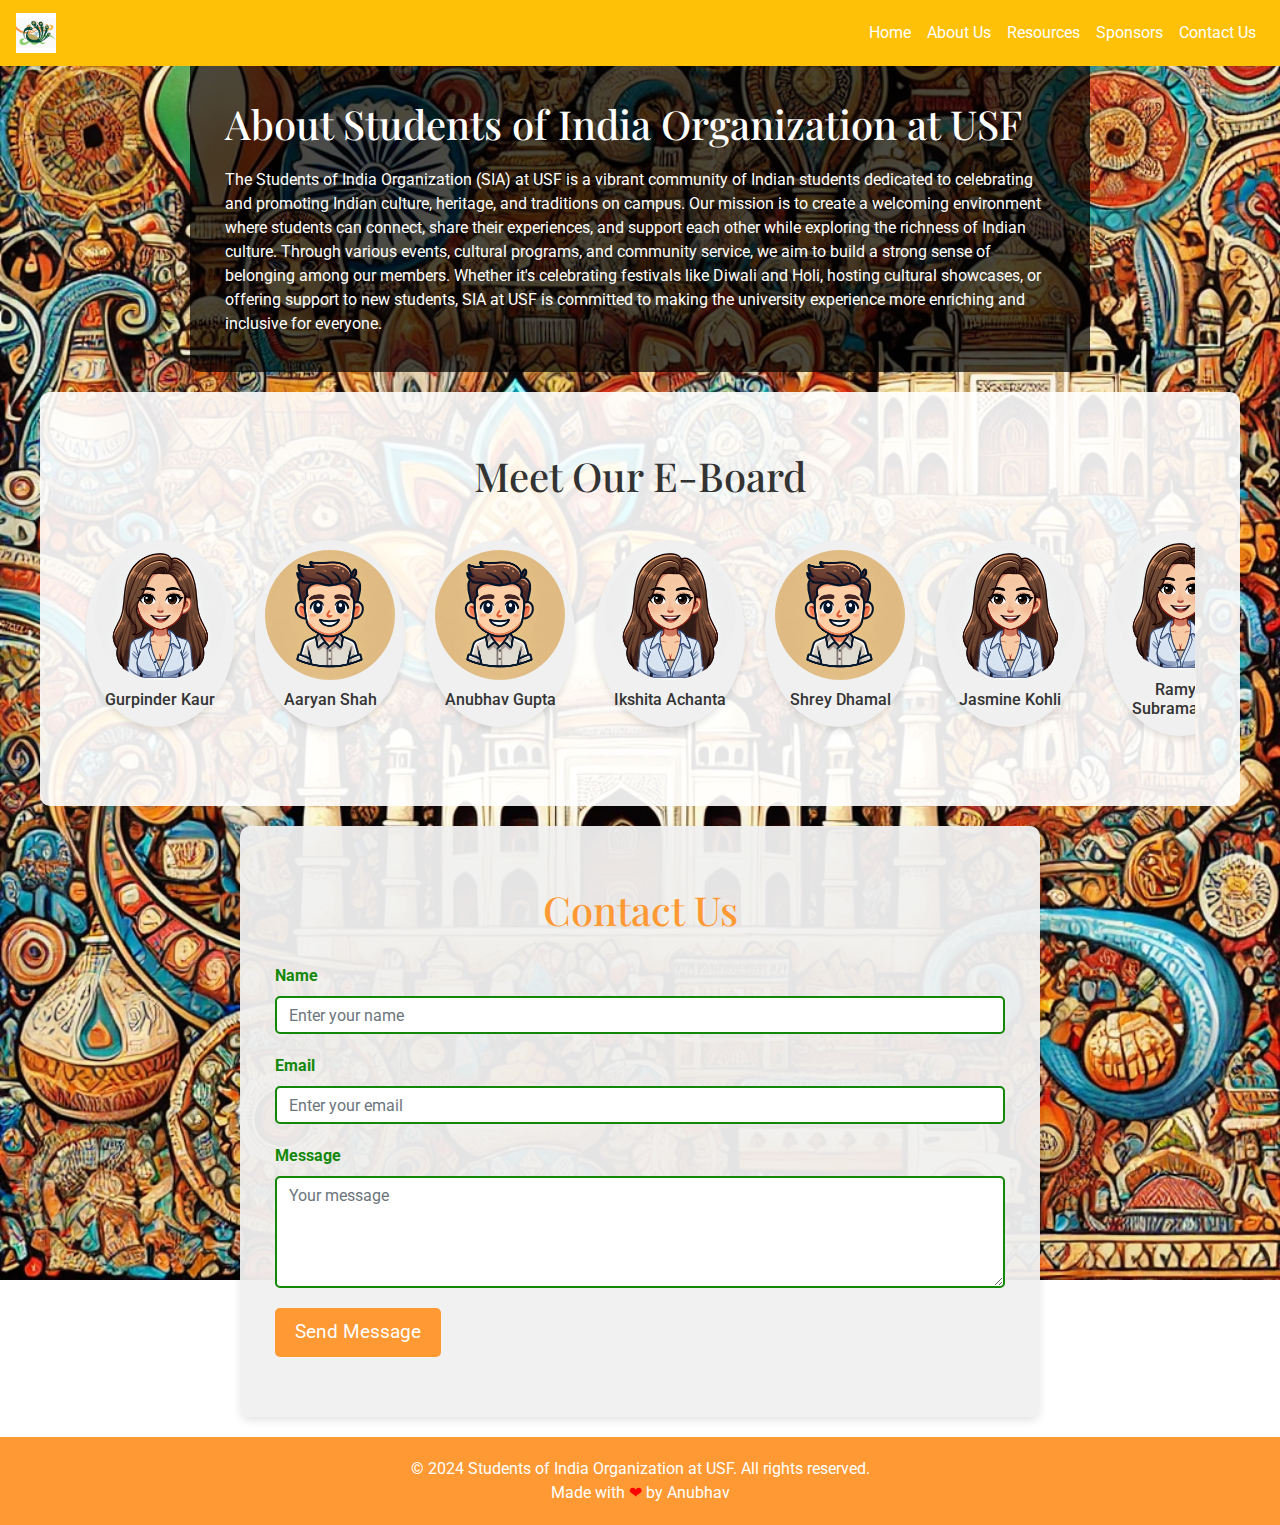
==== commit 5d6e5594: "Added Preloader" ====
--- a/about.html
+++ b/about.html
@@ -9,8 +9,10 @@
     <link href="https://fonts.googleapis.com/css2?family=Roboto:wght@400;700&display=swap" rel="stylesheet">
     <link href="https://fonts.googleapis.com/css2?family=Playfair+Display&display=swap" rel="stylesheet">
     <link rel="stylesheet" href="https://cdnjs.cloudflare.com/ajax/libs/animate.css/4.1.1/animate.min.css">
+    <link rel="stylesheet" href="loading.css">
 </head>
 <body>
+    <div id="preloader"></div>
     <header>
         <nav class="navbar navbar-expand-lg navbar-light bg-warning fixed-top">
             <a class="navbar-brand" href="index.html">
@@ -112,6 +114,7 @@
         </div>
     </section>
 
+
     <!-- Contact Us Section -->
     <section class="contact-us" id="contact">
         <div class="container">
@@ -137,12 +140,18 @@
     <footer class="footer">
         <div class="container">
             <p>&copy; 2024 Students of India Organization at USF. All rights reserved.</p>
-            <p>Made with <span>&#10084;</span> by Anubhav.</p>
+            <p>Made with <span>&#10084;</span> by Anubhav</p>
         </div>
     </footer>
     <script src="https://code.jquery.com/jquery-3.5.1.slim.min.js"></script>
     <script src="https://cdn.jsdelivr.net/npm/@popperjs/core@2.5.4/dist/umd/popper.min.js"></script>
     <script src="https://stackpath.bootstrapcdn.com/bootstrap/4.5.2/js/bootstrap.min.js"></script>
     <script src="about.js"></script> <!-- JavaScript file for the About page -->
+    <script>
+        var loader = document.getElementById("preloader");
+        window.addEventListener("load", function(){
+            loader.style.display = "none";
+        })
+    </script>
 </body>
 </html>
--- a/about.css
+++ b/about.css
@@ -219,3 +219,55 @@
         padding: 15px;
     }
 }
+/* 
+Sponsors Section
+.sponsors {
+    padding: 60px 20px;
+    background-color: rgba(255, 255, 255, 0.9);
+    border-radius: 10px;
+    color: #333;
+    margin: 20px auto;
+    max-width: 1200px;
+}
+
+.sponsors h2 {
+    font-size: 2.5em;
+    font-family: 'Playfair Display', serif;
+    margin-bottom: 30px;
+    text-align: center;
+} */
+
+/* .sponsors .scroll-container {
+    display: flex;
+    overflow-x: auto;
+    padding-bottom: 10px;
+    -webkit-overflow-scrolling: touch;
+    scroll-behavior: smooth;
+}
+
+ Sponsor Cards 
+.sponsor-card {
+    min-width: 150px;
+    max-width: 150px;
+    text-align: center;
+    border-radius: 50%;
+    background-color: #f0f0f0;
+    padding: 10px;
+    box-shadow: 0 4px 6px rgba(0, 0, 0, 0.1);
+    transition: transform 0.3s ease;
+} */
+
+/* .sponsor-card img {
+    width: 100%;
+    border-radius: 50%;
+    margin-bottom: 10px;
+}
+
+.sponsor-card h3 {
+    font-size: 1em;
+    color: #333;
+}
+
+.sponsor-card:hover {
+    transform: scale(1.1);
+} */
--- a/loading.css
+++ b/loading.css
@@ -0,0 +1,14 @@
+#preloader {
+    background: #000 url(assets/images/loader.gif) no-repeat center;
+    height: 100vh;
+    width:100vw;
+    position: fixed;
+    z-index: 100;
+    padding:0%;
+    margin: 0%;
+}
+
+body {
+    padding:0px;
+    margin: 0px;
+}